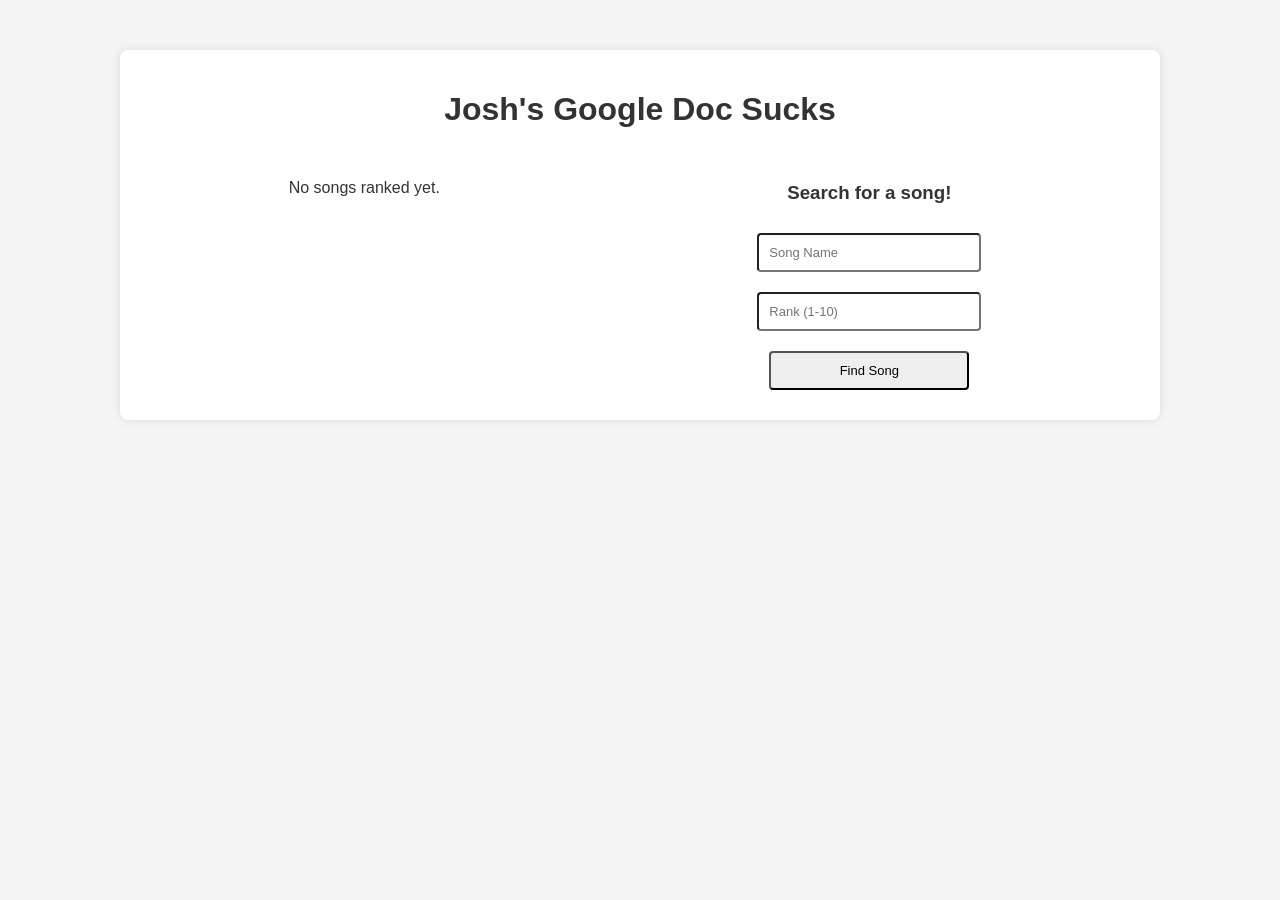
==== static/index.html @ 713e8579 "init commit" ====
<!DOCTYPE html>
<html lang="en">
<head>
    <meta charset="UTF-8">
    <meta name="viewport" content="width=device-width, initial-scale=1.0">
    <title>Beefarm's Hottest 100</title>
    <link rel="stylesheet" href="style.css">
</head>
<body>
<div class="container">
    <h1>Josh's Google Doc Sucks</h1>
    <div id="content">
        <!-- The content will change based on the route -->
        <div id="left">

        </div>
        <div id="right">

        </div>
    </div>
</div>

<script src="script.js"></script>
</body>
</html>
---- static/style.css ----
/* Basic styles for the leaderboard page */
body {
    font-family: Arial, sans-serif;
    background-color: #f4f4f4;
    color: #333;
    margin: 0;
    padding: 0;
}

.container {
    max-width: 1000px;
    margin: 50px auto;
    padding: 20px;
    background-color: #fff;
    border-radius: 8px;
    box-shadow: 0 0 10px rgba(0, 0, 0, 0.1);
    text-align: center;
}

h1 {
    color: #333;
}

#navigation {
    margin-bottom: 30px;
}

#navigation button {
    margin: 0 10px;
    padding: 10px 20px;
    cursor: pointer;
    background-color: #4CAF50;
    color: white;
    border: none;
    border-radius: 4px;
}

#navigation button:hover {
    background-color: #45a049;
}

#content {
    margin-top: 30px;
    display: grid; /* Enables grid layout */
    grid-auto-flow: column; /* Places items in a single row */
    gap: 10px; /* Spacing between items */
}

#left {
    margin-top: 5px;
}

#right {
    margin-top: 5px;
}

.song {
    display: flex;
    flex-direction: column;
    align-items: center;
}

.song-item {
    padding: 10px;
    border-bottom: 1px solid #ddd;
    display: flex;
    justify-content: space-between;
}

.song-item:last-child {
    border-bottom: none;
}

.song-name {
    font-weight: bold;
}

.song-artist {
    color: #555;
}

.song-album {
    margin: 5px;
    padding: 5px;
}

.song-rank {
    background-color: #4CAF50;
    color: white;
    padding: 5px 10px;
    margin: 0 0 20px;
    border-radius: 4px;
}

.song-rank.low {
    background-color: #f44336;
}

.save-button button {
    margin: 0 10px 20px;
    padding: 10px 20px;
    cursor: pointer;
    background-color: #4CAF50;
    color: white;
    border: none;
    border-radius: 4px;
}

.save-button button:hover {
    background-color: #45a049;
}

form {
    display: flex;
    flex-direction: column;
    align-items: center;
}

input, button {
    margin: 10px;
    padding: 10px;
    width: 200px;
    font-size: 13px;
    border-radius: 4px;
}
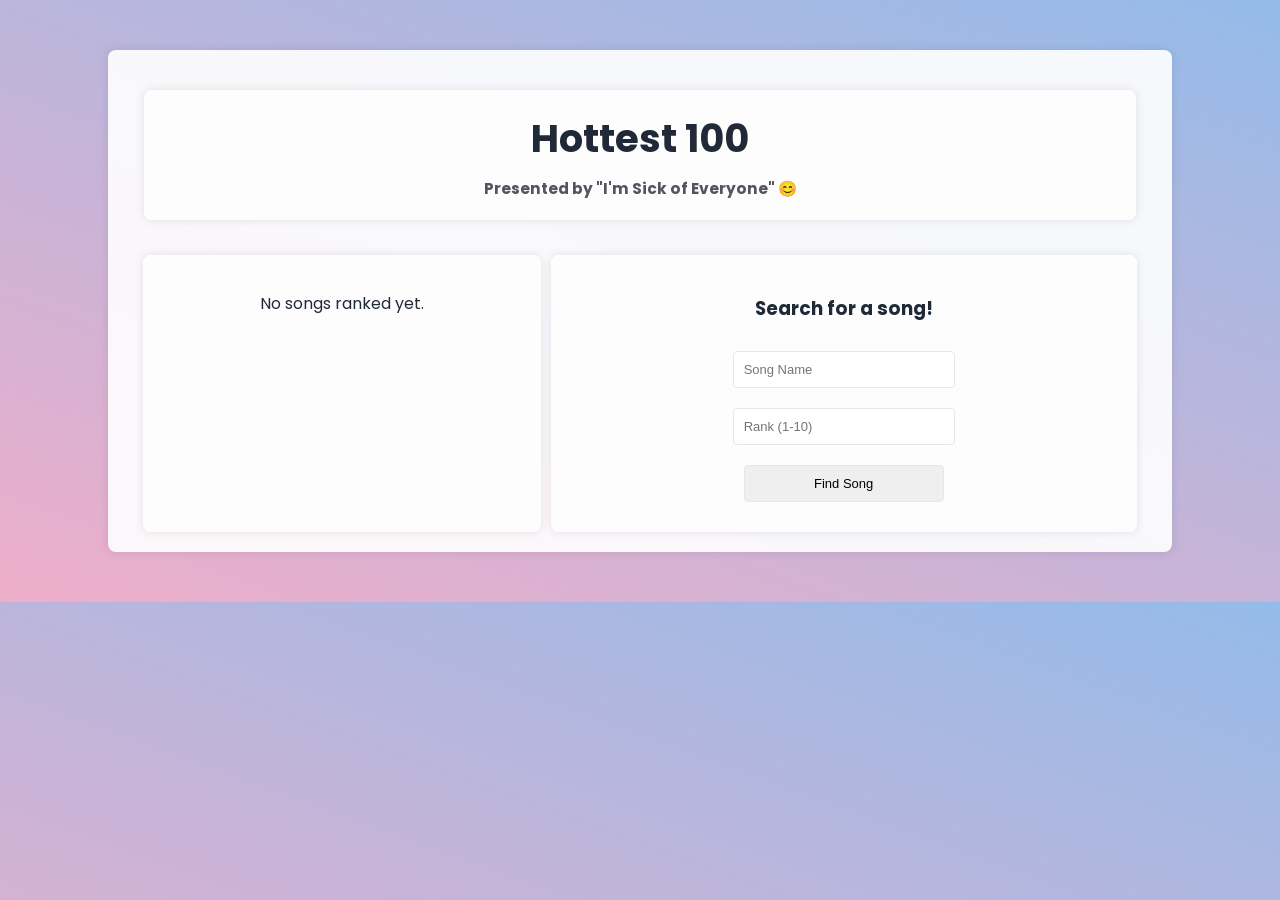
==== commit 004cf2fe: "refactored into better files, bug fixes and small improvements" ====
--- a/static/index.html
+++ b/static/index.html
@@ -5,10 +5,14 @@
     <meta name="viewport" content="width=device-width, initial-scale=1.0">
     <title>Beefarm's Hottest 100</title>
     <link rel="stylesheet" href="style.css">
+    <link href="https://fonts.googleapis.com/css2?family=Poppins:wght@300;400;600&display=swap" rel="stylesheet">
 </head>
 <body>
 <div class="container">
-    <h1>Josh's Google Doc Sucks</h1>
+    <div class="header-div">
+        <h1>Hottest 100</h1>
+        <h2>Presented by "I'm Sick of Everyone" &#128522;</h2>
+    </div>
     <div id="content">
         <!-- The content will change based on the route -->
         <div id="left">
@@ -22,4 +26,4 @@
 
 <script src="script.js"></script>
 </body>
-</html>
+</html>
--- a/static/style.css
+++ b/static/style.css
@@ -1,24 +1,48 @@
-/* Basic styles for the leaderboard page */
 body {
-    font-family: Arial, sans-serif;
-    background-color: #f4f4f4;
-    color: #333;
+    font-family: 'Poppins', sans-serif;
+    background: rgb(238,174,202);
+    background: linear-gradient(20deg, rgba(238,174,202,1) 0%, rgba(148,187,233,1) 100%);
+    color: #1f2937;
     margin: 0;
     padding: 0;
 }
 
 .container {
-    max-width: 1000px;
+    max-width: 80%;
     margin: 50px auto;
     padding: 20px;
-    background-color: #fff;
+    background-color: rgba(255, 255, 255, 0.9);
     border-radius: 8px;
-    box-shadow: 0 0 10px rgba(0, 0, 0, 0.1);
+    box-shadow: 0 0 10px rgba(15, 23, 42, 0.1);
+    text-align: left;
+}
+
+.header-div {
     text-align: center;
+    background-color: rgba(255, 255, 255, 0.8);
+    padding: 20px;
+    border-radius: 8px;
+    box-shadow: 0 0 10px rgba(15, 23, 42, 0.1);
+    margin-top: 20px;
+    display: grid;
+    gap: 10px;
+    max-width: 93%;
+    margin-left: auto;
+    margin-right: auto;
 }
 
 h1 {
-    color: #333;
+    font-family: 'Poppins', sans-serif;
+    font-size: 3vw;
+    color: #1f2937;
+    margin: 0;
+}
+
+h2 {
+    font-family: 'Poppins', sans-serif;
+    font-size: 1.2vw;
+    color: #53545e;
+    margin: 0;
 }
 
 #navigation {
@@ -29,40 +53,74 @@
     margin: 0 10px;
     padding: 10px 20px;
     cursor: pointer;
-    background-color: #4CAF50;
-    color: white;
-    border: none;
-    border-radius: 4px;
+    background: rgb(238,174,202);
+    background: linear-gradient(157deg, rgba(238,174,202,1) 0%, rgba(194,180,217,1) 79%, rgba(148,187,233,1) 100%);
+    color: dimgrey;
+    border: none;
+    border-radius: 4px;
+    transition: background-color 0.3s;
 }
 
 #navigation button:hover {
-    background-color: #45a049;
+    background-color: #2563eb;
 }
 
 #content {
     margin-top: 30px;
-    display: grid; /* Enables grid layout */
-    grid-auto-flow: column; /* Places items in a single row */
-    gap: 10px; /* Spacing between items */
-}
-
-#left {
+    display: grid;
+    grid-template-columns: 40% 1fr;
+    gap: 10px;
+    max-width: 97%;
+    margin-left: auto;
+    margin-right: auto;
+}
+
+@media (max-width: 1000px) {
+    #content {
+        grid-template-columns: 1fr;
+    }
+
+    #left {
+        order: 2;
+    }
+
+    #right {
+        order: 1;
+    }
+}
+
+#left, #right {
     margin-top: 5px;
-}
-
-#right {
-    margin-top: 5px;
+    display: flex;
+    flex-direction: column;
+    align-items: center;
+    background-color: rgba(255, 255, 255, 0.8);
+    padding: 20px;
+    border-radius: 8px;
+    box-shadow: 0 0 10px rgba(15, 23, 42, 0.1);
+}
+
+.ranked-songs-wrapper {
+    display: flex;
+    flex-wrap: wrap;
+    align-items: center;
 }
 
 .song {
     display: flex;
     flex-direction: column;
     align-items: center;
+}
+
+.ranked-song {
+    display: flex;
+    flex-direction: column;
+    align-items: flex-start;
 }
 
 .song-item {
     padding: 10px;
-    border-bottom: 1px solid #ddd;
+    border-bottom: 1px solid #e5e7eb;
     display: flex;
     justify-content: space-between;
 }
@@ -76,7 +134,7 @@
 }
 
 .song-artist {
-    color: #555;
+    color: #6b7280;
 }
 
 .song-album {
@@ -85,35 +143,64 @@
 }
 
 .song-rank {
-    background-color: #4CAF50;
-    color: white;
+    background: #7174b5;
+    color: whitesmoke;
     padding: 5px 10px;
     margin: 0 0 20px;
     border-radius: 4px;
 }
 
 .song-rank.low {
-    background-color: #f44336;
+    background-color: #ef4444;
 }
 
 .save-button button {
     margin: 0 10px 20px;
     padding: 10px 20px;
     cursor: pointer;
-    background-color: #4CAF50;
-    color: white;
-    border: none;
-    border-radius: 4px;
+    border: none;
+    border-radius: 4px;
+    transition: background-color 0.3s;
 }
 
 .save-button button:hover {
-    background-color: #45a049;
+    background-color: #7174b5;
+    color: whitesmoke;
+}
+
+.go-back-button button {
+    margin: 0 10px 20px;
+    padding: 10px 20px;
+    cursor: pointer;
+    border: none;
+    border-radius: 4px;
+    transition: background-color 0.3s;
+    background-color: #ef4444;
+}
+
+.go-back-button button:hover {
+    background-color: #aa4444;
+    color: whitesmoke;
 }
 
 form {
     display: flex;
     flex-direction: column;
     align-items: center;
+}
+
+button {
+    margin: 0 10px 20px;
+    padding: 10px 20px;
+    cursor: pointer;
+    border: none;
+    border-radius: 4px;
+    transition: background-color 0.3s;
+}
+
+button:hover {
+    background-color: #7174b5;
+    color: whitesmoke;
 }
 
 input, button {
@@ -122,6 +209,5 @@
     width: 200px;
     font-size: 13px;
     border-radius: 4px;
-}
-
-
+    border: 1px solid #e5e7eb;
+}
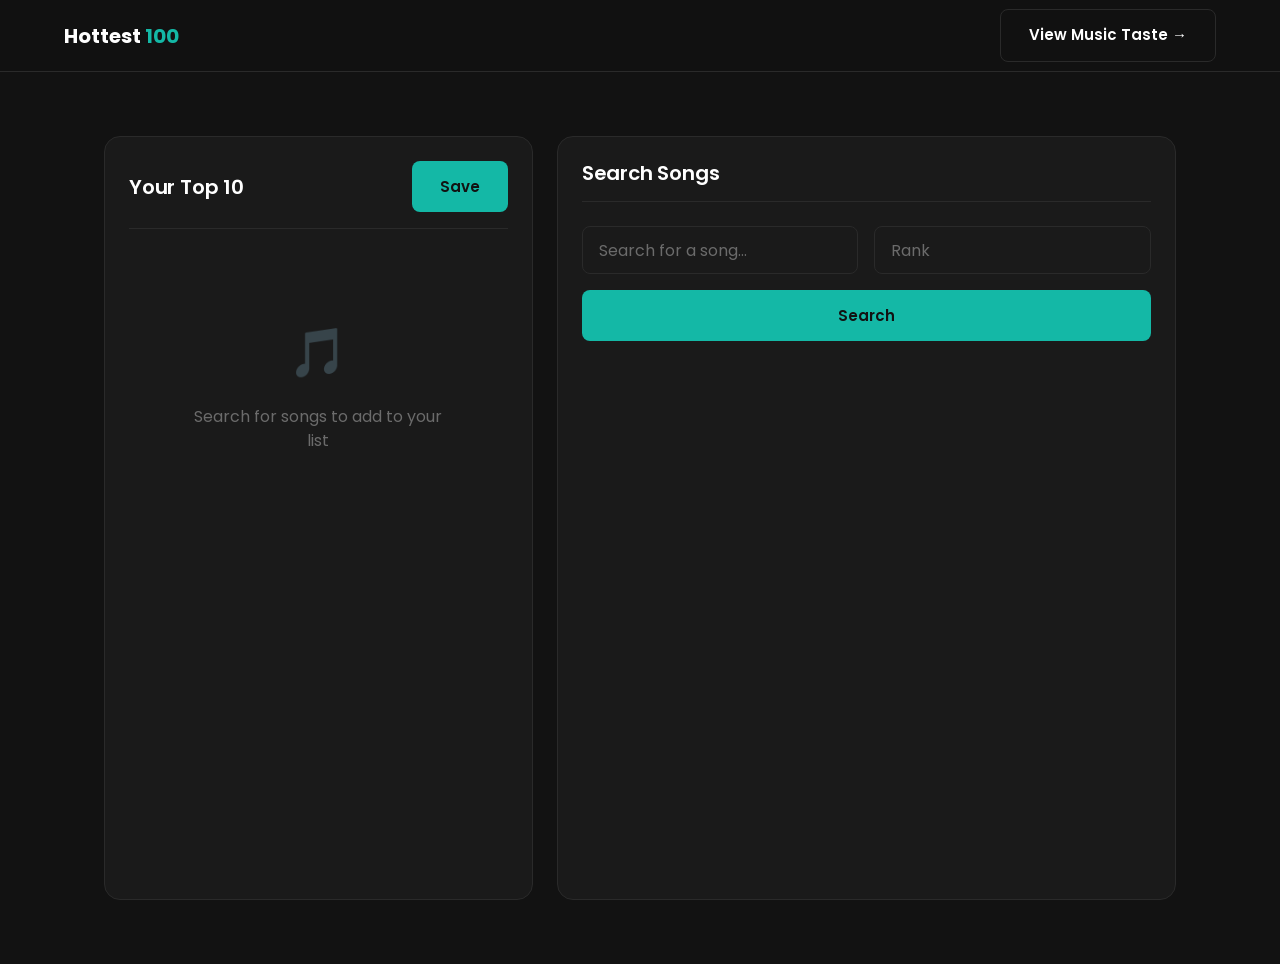
==== commit 4d41b51b: "changes for 2026" ====
--- a/static/index.html
+++ b/static/index.html
@@ -1,29 +1,71 @@
 <!DOCTYPE html>
 <html lang="en">
 <head>
-    <meta charset="UTF-8">
-    <meta name="viewport" content="width=device-width, initial-scale=1.0">
-    <title>Beefarm's Hottest 100</title>
-    <link rel="stylesheet" href="style.css">
-    <link href="https://fonts.googleapis.com/css2?family=Poppins:wght@300;400;600&display=swap" rel="stylesheet">
+  <meta charset="UTF-8">
+  <meta name="viewport" content="width=device-width, initial-scale=1.0">
+  <title>Hottest 100</title>
+  <link rel="stylesheet" href="design-system.css">
+  <link href="https://fonts.googleapis.com/css2?family=Poppins:wght@400;600;700&display=swap" rel="stylesheet">
 </head>
 <body>
-<div class="container">
-    <div class="header-div">
-        <h1>Hottest 100</h1>
-        <h2>Presented by "I'm Sick of Everyone" &#128522;</h2>
+  <!-- Header -->
+  <header class="header">
+    <a href="/" class="header-logo">Hottest <span>100</span></a>
+    <a href="music_taste.html" class="btn btn-secondary">View Music Taste →</a>
+  </header>
+
+  <!-- Main Content -->
+  <main class="main">
+    <div class="layout-split">
+      <!-- Left Panel: Your Rankings -->
+      <section class="panel" id="rankings-panel">
+        <div class="panel-header">
+          <h2 class="panel-title">Your Top 10</h2>
+          <button class="btn btn-primary" id="save-btn">Save</button>
+        </div>
+        <div id="rankings-list" class="song-list">
+          <div class="empty-state">
+            <div class="empty-state-icon">🎵</div>
+            <p class="empty-state-text">Search for songs to add to your list</p>
+          </div>
+        </div>
+      </section>
+
+      <!-- Right Panel: Search -->
+      <section class="panel" id="search-panel">
+        <div class="panel-header">
+          <h2 class="panel-title">Search Songs</h2>
+        </div>
+
+        <!-- Search Form -->
+        <form id="search-form" class="search-form">
+          <div class="search-row">
+            <input
+              type="text"
+              id="search-input"
+              class="input"
+              placeholder="Search for a song..."
+              required
+            >
+            <input
+              type="number"
+              id="rank-input"
+              class="input input-rank"
+              placeholder="Rank"
+              min="1"
+              max="10"
+              required
+            >
+          </div>
+          <button type="submit" class="btn btn-primary">Search</button>
+        </form>
+
+        <!-- Search Results -->
+        <div id="search-results" class="song-list"></div>
+      </section>
     </div>
-    <div id="content">
-        <!-- The content will change based on the route -->
-        <div id="left">
+  </main>
 
-        </div>
-        <div id="right">
-
-        </div>
-    </div>
-</div>
-
-<script src="script.js"></script>
+  <script src="script.js"></script>
 </body>
-</html>+</html>
--- a/static/design-system.css
+++ b/static/design-system.css
@@ -0,0 +1,1102 @@
+/* ==========================================================================
+   Hottest 100 Design System
+   A bold, modern dark theme with teal accents and purple tertiary
+   ========================================================================== */
+
+/* ==========================================================================
+   1. CSS Custom Properties
+   ========================================================================== */
+
+:root {
+  /* Colors */
+  --color-bg-primary: #121212;
+  --color-bg-elevated: #1a1a1a;
+  --color-bg-hover: #252525;
+  --color-accent: #14B8A6;
+  --color-accent-hover: #2DD4BF;
+  --color-tertiary: #820081;
+  --color-tertiary-hover: #a300a2;
+  --color-text-primary: #FFFFFF;
+  --color-text-secondary: #B3B3B3;
+  --color-text-muted: #6B6B6B;
+  --color-success: #1DB954;
+  --color-border: #2a2a2a;
+
+  /* Typography */
+  --font-family: 'Poppins', sans-serif;
+  --font-size-xs: 12px;
+  --font-size-sm: 14px;
+  --font-size-base: 16px;
+  --font-size-lg: 20px;
+  --font-size-xl: 32px;
+  --font-size-2xl: 48px;
+
+  /* Spacing */
+  --space-1: 8px;
+  --space-2: 16px;
+  --space-3: 24px;
+  --space-4: 32px;
+  --space-5: 48px;
+  --space-6: 64px;
+
+  /* Border Radius */
+  --radius-sm: 8px;
+  --radius-md: 12px;
+  --radius-lg: 16px;
+  --radius-full: 9999px;
+
+  /* Transitions */
+  --transition-fast: 0.15s ease;
+  --transition-normal: 0.2s ease;
+  --transition-slow: 0.3s ease;
+
+  /* Shadows */
+  --shadow-sm: 0 2px 4px rgba(0, 0, 0, 0.3);
+  --shadow-md: 0 4px 12px rgba(0, 0, 0, 0.4);
+  --shadow-accent: 0 4px 20px rgba(20, 184, 166, 0.3);
+
+  /* Layout */
+  --max-width: 1200px;
+  --header-height: 72px;
+}
+
+/* ==========================================================================
+   2. CSS Reset
+   ========================================================================== */
+
+*,
+*::before,
+*::after {
+  box-sizing: border-box;
+  margin: 0;
+  padding: 0;
+}
+
+body {
+  font-family: var(--font-family);
+  font-size: var(--font-size-base);
+  background-color: var(--color-bg-primary);
+  color: var(--color-text-primary);
+  line-height: 1.5;
+  min-height: 100vh;
+  -webkit-font-smoothing: antialiased;
+  -moz-osx-font-smoothing: grayscale;
+}
+
+img {
+  max-width: 100%;
+  display: block;
+}
+
+button,
+input,
+select,
+textarea {
+  font-family: inherit;
+  font-size: inherit;
+}
+
+a {
+  color: inherit;
+  text-decoration: none;
+}
+
+ul,
+ol {
+  list-style: none;
+}
+
+/* ==========================================================================
+   3. Typography Utilities
+   ========================================================================== */
+
+/* Font Sizes */
+.text-xs {
+  font-size: var(--font-size-xs);
+}
+
+.text-sm {
+  font-size: var(--font-size-sm);
+}
+
+.text-base {
+  font-size: var(--font-size-base);
+}
+
+.text-lg {
+  font-size: var(--font-size-lg);
+}
+
+.text-xl {
+  font-size: var(--font-size-xl);
+}
+
+.text-2xl {
+  font-size: var(--font-size-2xl);
+}
+
+/* Text Colors */
+.text-primary {
+  color: var(--color-text-primary);
+}
+
+.text-secondary {
+  color: var(--color-text-secondary);
+}
+
+.text-muted {
+  color: var(--color-text-muted);
+}
+
+.text-accent {
+  color: var(--color-accent);
+}
+
+/* Font Weights */
+.font-normal {
+  font-weight: 400;
+}
+
+.font-semibold {
+  font-weight: 600;
+}
+
+.font-bold {
+  font-weight: 700;
+}
+
+/* Heading Base Styles */
+h1, h2, h3 {
+  font-weight: 700;
+  line-height: 1.2;
+  color: var(--color-text-primary);
+}
+
+h1 {
+  font-size: var(--font-size-2xl);
+  letter-spacing: -0.02em;
+}
+
+h2 {
+  font-size: var(--font-size-xl);
+  letter-spacing: -0.01em;
+}
+
+h3 {
+  font-size: var(--font-size-lg);
+}
+
+/* ==========================================================================
+   4. Focus States
+   ========================================================================== */
+
+:focus {
+  outline: none;
+}
+
+:focus-visible {
+  outline: 2px solid var(--color-accent);
+  outline-offset: 2px;
+}
+
+
+/* ==========================================================================
+   5. Scrollbar Styling
+   ========================================================================== */
+
+/* Webkit Scrollbar */
+::-webkit-scrollbar {
+  width: 8px;
+  height: 8px;
+}
+
+::-webkit-scrollbar-track {
+  background: var(--color-bg-primary);
+}
+
+::-webkit-scrollbar-thumb {
+  background: var(--color-bg-hover);
+  border-radius: var(--radius-full);
+}
+
+::-webkit-scrollbar-thumb:hover {
+  background: var(--color-text-muted);
+}
+
+/* Firefox Scrollbar */
+html {
+  scrollbar-width: thin;
+  scrollbar-color: var(--color-bg-hover) var(--color-bg-primary);
+}
+
+/* ==========================================================================
+   6. Components
+   ========================================================================== */
+
+/* --------------------------------------------------------------------------
+   Buttons
+   -------------------------------------------------------------------------- */
+
+.btn {
+  display: inline-flex;
+  align-items: center;
+  justify-content: center;
+  gap: var(--space-1);
+  min-height: 48px;
+  padding: 14px 28px;
+  font-size: 15px;
+  font-weight: 600;
+  border: none;
+  border-radius: var(--radius-sm);
+  cursor: pointer;
+  transition: all var(--transition-fast);
+}
+
+.btn-primary {
+  background-color: var(--color-accent);
+  color: var(--color-bg-primary);
+}
+
+.btn-primary:hover {
+  background-color: var(--color-accent-hover);
+  transform: translateY(-2px);
+  box-shadow: var(--shadow-accent);
+}
+
+.btn-primary:active {
+  transform: scale(0.98);
+}
+
+.btn-secondary {
+  background-color: transparent;
+  color: var(--color-text-primary);
+  border: 1px solid var(--color-border);
+}
+
+.btn-secondary:hover {
+  background-color: var(--color-bg-hover);
+  border-color: var(--color-tertiary);
+}
+
+.btn-icon {
+  min-height: 44px;
+  min-width: 44px;
+  padding: var(--space-1);
+}
+
+.btn:disabled {
+  opacity: 0.4;
+  cursor: not-allowed;
+  transform: none;
+}
+
+.btn:disabled:hover {
+  transform: none;
+  box-shadow: none;
+}
+
+/* --------------------------------------------------------------------------
+   Cards
+   -------------------------------------------------------------------------- */
+
+.card {
+  background-color: var(--color-bg-elevated);
+  border: 1px solid var(--color-border);
+  border-radius: var(--radius-md);
+  padding: var(--space-3);
+  transition: all var(--transition-normal);
+}
+
+.card:hover {
+  border-color: var(--color-accent);
+  transform: translateY(-2px);
+}
+
+.card-selected {
+  border-left: 4px solid var(--color-accent);
+}
+
+/* --------------------------------------------------------------------------
+   Inputs
+   -------------------------------------------------------------------------- */
+
+.input {
+  width: 100%;
+  height: 48px;
+  padding: 0 var(--space-2);
+  background-color: var(--color-bg-elevated);
+  border: 1px solid var(--color-border);
+  border-radius: var(--radius-sm);
+  color: var(--color-text-primary);
+  font-size: var(--font-size-base);
+  transition: all var(--transition-fast);
+}
+
+.input::placeholder {
+  color: var(--color-text-muted);
+}
+
+.input:focus {
+  outline: none;
+  border-color: var(--color-accent);
+  box-shadow: 0 0 0 3px rgba(20, 184, 166, 0.2);
+}
+
+/* --------------------------------------------------------------------------
+   Rank Badge
+   -------------------------------------------------------------------------- */
+
+.rank-badge {
+  display: flex;
+  align-items: center;
+  justify-content: center;
+  width: 32px;
+  height: 32px;
+  background-color: var(--color-tertiary);
+  color: var(--color-text-primary);
+  font-size: var(--font-size-sm);
+  font-weight: 700;
+  border-radius: var(--radius-full);
+}
+
+.rank-badge-lg {
+  width: 48px;
+  height: 48px;
+  font-size: var(--font-size-lg);
+}
+
+/* ==========================================================================
+   7. Layout
+   ========================================================================== */
+
+/* --------------------------------------------------------------------------
+   Header
+   -------------------------------------------------------------------------- */
+
+.header {
+  position: sticky;
+  top: 0;
+  z-index: 1000;
+  display: flex;
+  justify-content: space-between;
+  align-items: center;
+  height: var(--header-height);
+  padding: 0 var(--space-6);
+  background-color: rgba(18, 18, 18, 0.9);
+  backdrop-filter: blur(10px);
+  border-bottom: 1px solid var(--color-border);
+}
+
+.header-logo {
+  font-size: var(--font-size-lg);
+  font-weight: 700;
+  color: var(--color-text-primary);
+}
+
+.header-logo span {
+  color: var(--color-accent);
+}
+
+/* --------------------------------------------------------------------------
+   Main Content
+   -------------------------------------------------------------------------- */
+
+.main {
+  max-width: var(--max-width);
+  margin: 0 auto;
+  padding: var(--space-6);
+}
+
+/* --------------------------------------------------------------------------
+   Layout Split
+   -------------------------------------------------------------------------- */
+
+.layout-split {
+  display: grid;
+  grid-template-columns: 40% 1fr;
+  gap: var(--space-3);
+  min-height: calc(100vh - var(--header-height) - var(--space-8, 64px));
+}
+
+/* --------------------------------------------------------------------------
+   Panels
+   -------------------------------------------------------------------------- */
+
+.panel {
+  background-color: var(--color-bg-elevated);
+  border: 1px solid var(--color-border);
+  border-radius: var(--radius-lg);
+  padding: var(--space-3);
+}
+
+.panel-header {
+  display: flex;
+  justify-content: space-between;
+  align-items: center;
+  margin-bottom: var(--space-3);
+  padding-bottom: var(--space-2);
+  border-bottom: 1px solid var(--color-border);
+}
+
+.panel-title {
+  font-size: var(--font-size-lg);
+  font-weight: 600;
+}
+
+/* --------------------------------------------------------------------------
+   Container
+   -------------------------------------------------------------------------- */
+
+.container {
+  max-width: var(--max-width);
+  margin: 0 auto;
+  padding: var(--space-3) var(--space-6);
+}
+
+/* ==========================================================================
+   8. Responsive
+   ========================================================================== */
+
+@media (max-width: 768px) {
+  .header {
+    padding: 0 var(--space-3);
+  }
+
+  .main {
+    padding: var(--space-3);
+  }
+
+  .layout-split {
+    grid-template-columns: 1fr;
+  }
+
+  .layout-split > *:first-child {
+    order: 2;
+  }
+
+  .layout-split > *:last-child {
+    order: 1;
+  }
+
+  .container {
+    padding: var(--space-2) var(--space-3);
+  }
+
+  h1 {
+    font-size: var(--font-size-xl);
+  }
+
+  h2 {
+    font-size: var(--font-size-lg);
+  }
+}
+
+/* ==========================================================================
+   9. Song Components
+   ========================================================================== */
+
+/* --------------------------------------------------------------------------
+   Song Card - for search results
+   -------------------------------------------------------------------------- */
+
+.song-card {
+  display: flex;
+  align-items: center;
+  gap: var(--space-2);
+  padding: var(--space-2);
+  background-color: var(--color-bg-elevated);
+  border: 1px solid var(--color-border);
+  border-radius: var(--radius-md);
+  transition: all var(--transition-normal);
+  cursor: pointer;
+}
+
+.song-card:hover {
+  background-color: var(--color-bg-hover);
+  border-color: var(--color-accent);
+}
+
+.song-card-artwork {
+  width: 64px;
+  height: 64px;
+  border-radius: var(--radius-sm);
+  object-fit: cover;
+  flex-shrink: 0;
+}
+
+.song-card-info {
+  flex: 1;
+  min-width: 0;
+}
+
+.song-card-title {
+  font-size: var(--font-size-base);
+  font-weight: 600;
+  color: var(--color-text-primary);
+  white-space: nowrap;
+  overflow: hidden;
+  text-overflow: ellipsis;
+}
+
+.song-card-artist {
+  font-size: var(--font-size-sm);
+  color: var(--color-text-secondary);
+  white-space: nowrap;
+  overflow: hidden;
+  text-overflow: ellipsis;
+}
+
+.song-card-action {
+  flex-shrink: 0;
+}
+
+/* --------------------------------------------------------------------------
+   Ranked Item - for user's ranked songs
+   -------------------------------------------------------------------------- */
+
+.ranked-item {
+  display: flex;
+  align-items: center;
+  gap: var(--space-2);
+  padding: var(--space-2);
+  background-color: var(--color-bg-primary);
+  border: 1px solid var(--color-border);
+  border-radius: var(--radius-md);
+  transition: all var(--transition-normal);
+  cursor: grab;
+}
+
+.ranked-item:active {
+  cursor: grabbing;
+}
+
+.ranked-item.dragging {
+  opacity: 0.4;
+}
+
+.ranked-item.drag-over-top {
+  border-top: 2px solid var(--color-accent);
+  margin-top: -2px;
+}
+
+.ranked-item.drag-over-bottom {
+  border-bottom: 2px solid var(--color-accent);
+  margin-bottom: -2px;
+}
+
+.ranked-item:hover {
+  background-color: var(--color-bg-hover);
+  border-color: var(--color-accent);
+}
+
+.ranked-item-artwork {
+  width: 48px;
+  height: 48px;
+  border-radius: var(--radius-sm);
+  object-fit: cover;
+  flex-shrink: 0;
+}
+
+.ranked-item-info {
+  flex: 1;
+  min-width: 0;
+}
+
+.ranked-item-title {
+  font-size: var(--font-size-sm);
+  font-weight: 600;
+  color: var(--color-text-primary);
+  white-space: nowrap;
+  overflow: hidden;
+  text-overflow: ellipsis;
+}
+
+.ranked-item-artist {
+  font-size: var(--font-size-xs);
+  color: var(--color-text-secondary);
+  white-space: nowrap;
+  overflow: hidden;
+  text-overflow: ellipsis;
+}
+
+.ranked-item-remove {
+  opacity: 0;
+  transition: opacity var(--transition-fast);
+  flex-shrink: 0;
+}
+
+.ranked-item:hover .ranked-item-remove {
+  opacity: 1;
+}
+
+/* --------------------------------------------------------------------------
+   Song List
+   -------------------------------------------------------------------------- */
+
+.song-list {
+  display: flex;
+  flex-direction: column;
+  gap: var(--space-2);
+}
+
+/* --------------------------------------------------------------------------
+   Empty State
+   -------------------------------------------------------------------------- */
+
+.empty-state {
+  display: flex;
+  flex-direction: column;
+  align-items: center;
+  justify-content: center;
+  padding: var(--space-6);
+  text-align: center;
+  color: var(--color-text-muted);
+}
+
+.empty-state-icon {
+  font-size: 48px;
+  margin-bottom: var(--space-2);
+  opacity: 0.5;
+}
+
+.empty-state-text {
+  font-size: var(--font-size-base);
+}
+
+/* --------------------------------------------------------------------------
+   Search Form
+   -------------------------------------------------------------------------- */
+
+.search-form {
+  display: flex;
+  flex-direction: column;
+  gap: var(--space-2);
+  margin-bottom: var(--space-3);
+}
+
+.search-row {
+  display: flex;
+  gap: var(--space-2);
+}
+
+.search-row .input {
+  flex: 1;
+}
+
+.search-row .input-rank {
+  width: 100px;
+}
+
+/* --------------------------------------------------------------------------
+   Loading State
+   -------------------------------------------------------------------------- */
+
+.loading {
+  display: flex;
+  align-items: center;
+  justify-content: center;
+  padding: var(--space-6);
+}
+
+.spinner {
+  width: 32px;
+  height: 32px;
+  border: 3px solid var(--color-border);
+  border-top-color: var(--color-accent);
+  border-radius: var(--radius-full);
+  animation: spin 0.6s linear infinite;
+}
+
+@keyframes spin {
+  to {
+    transform: rotate(360deg);
+  }
+}
+
+/* --------------------------------------------------------------------------
+   Animations
+   -------------------------------------------------------------------------- */
+
+@keyframes fadeIn {
+  from {
+    opacity: 0;
+    transform: translateY(10px);
+  }
+  to {
+    opacity: 1;
+    transform: translateY(0);
+  }
+}
+
+@keyframes pulse {
+  0%, 100% {
+    box-shadow: 0 0 0 0 rgba(20, 184, 166, 0.4);
+  }
+  50% {
+    box-shadow: 0 0 0 8px rgba(20, 184, 166, 0);
+  }
+}
+
+.animate-fade-in {
+  animation: fadeIn var(--transition-slow) ease-out;
+}
+
+.animate-pulse {
+  animation: pulse 0.5s ease-out;
+}
+
+/* ==========================================================================
+   10. Music Taste Page Components
+   ========================================================================== */
+
+/* --------------------------------------------------------------------------
+   Slide Navigation
+   -------------------------------------------------------------------------- */
+
+.slide-nav {
+  display: flex;
+  align-items: center;
+  gap: var(--space-2);
+}
+
+.slide-progress {
+  display: flex;
+  align-items: center;
+  gap: var(--space-1);
+  padding: var(--space-1) var(--space-2);
+  background-color: var(--color-bg-hover);
+  border-radius: var(--radius-full);
+  font-size: var(--font-size-sm);
+  color: var(--color-text-secondary);
+}
+
+.slide-progress-current {
+  color: var(--color-accent);
+  font-weight: 700;
+}
+
+/* --------------------------------------------------------------------------
+   Slides
+   -------------------------------------------------------------------------- */
+
+.slide {
+  display: none;
+}
+
+.slide.active {
+  display: block;
+  animation: fadeIn var(--transition-slow) ease-out;
+}
+
+.slide-title {
+  text-align: center;
+  margin-bottom: var(--space-4);
+  padding-bottom: var(--space-3);
+  border-bottom: 1px solid var(--color-border);
+}
+
+.slide-title h2 {
+  display: inline-flex;
+  align-items: center;
+  gap: var(--space-2);
+}
+
+/* --------------------------------------------------------------------------
+   Stats Grid
+   -------------------------------------------------------------------------- */
+
+.stats-grid {
+  display: grid;
+  grid-template-columns: repeat(auto-fit, minmax(140px, 1fr));
+  gap: var(--space-2);
+}
+
+.stat-card {
+  background-color: var(--color-bg-elevated);
+  border: 1px solid var(--color-border);
+  border-radius: var(--radius-md);
+  padding: var(--space-3);
+  text-align: center;
+  transition: transform var(--transition-fast);
+}
+
+.stat-card:hover {
+  transform: scale(1.02);
+}
+
+.stat-card-primary {
+  background: linear-gradient(135deg, var(--color-accent), var(--color-tertiary));
+  border-color: var(--color-accent);
+}
+
+.stat-label {
+  font-size: var(--font-size-xs);
+  font-weight: 600;
+  color: var(--color-text-muted);
+  text-transform: uppercase;
+  letter-spacing: 0.5px;
+  margin-bottom: var(--space-1);
+}
+
+.stat-value {
+  font-size: var(--font-size-xl);
+  font-weight: 700;
+  color: var(--color-accent);
+}
+
+.stat-card-primary .stat-label {
+  color: rgba(18, 18, 18, 0.7);
+}
+
+.stat-card-primary .stat-value {
+  color: var(--color-bg-primary);
+}
+
+/* --------------------------------------------------------------------------
+   Match Badge
+   -------------------------------------------------------------------------- */
+
+.match-badge {
+  display: inline-flex;
+  padding: var(--space-1) var(--space-2);
+  background-color: var(--color-tertiary);
+  color: var(--color-text-primary);
+  font-size: var(--font-size-sm);
+  font-weight: 700;
+  border-radius: var(--radius-full);
+}
+
+/* --------------------------------------------------------------------------
+   Content Grid
+   -------------------------------------------------------------------------- */
+
+.content-grid {
+  display: grid;
+  grid-template-columns: repeat(auto-fit, minmax(280px, 1fr));
+  gap: var(--space-3);
+}
+
+/* --------------------------------------------------------------------------
+   Detail Layout
+   -------------------------------------------------------------------------- */
+
+.detail-layout {
+  display: grid;
+  grid-template-columns: 280px 1fr;
+  gap: var(--space-4);
+}
+
+@media (max-width: 768px) {
+  .detail-layout {
+    grid-template-columns: 1fr;
+  }
+}
+
+/* --------------------------------------------------------------------------
+   Bar Chart
+   -------------------------------------------------------------------------- */
+
+.bar-chart {
+  display: flex;
+  flex-direction: column;
+  gap: var(--space-3);
+}
+
+.bar-item {
+  display: flex;
+  align-items: center;
+  gap: var(--space-2);
+}
+
+.bar-label {
+  min-width: 140px;
+  font-size: var(--font-size-sm);
+  font-weight: 600;
+  text-align: right;
+}
+
+.bar-track {
+  flex: 1;
+  height: 40px;
+  background-color: var(--color-bg-primary);
+  border: 1px solid var(--color-border);
+  border-radius: var(--radius-sm);
+  overflow: hidden;
+}
+
+.bar-fill {
+  height: 100%;
+  background: linear-gradient(90deg, var(--color-accent), var(--color-tertiary));
+  border-radius: var(--radius-sm);
+  display: flex;
+  align-items: center;
+  justify-content: flex-end;
+  padding-right: var(--space-2);
+  color: var(--color-bg-primary);
+  font-size: var(--font-size-sm);
+  font-weight: 700;
+  transition: width 1s cubic-bezier(0.4, 0, 0.2, 1);
+}
+
+/* --------------------------------------------------------------------------
+   Match Card
+   -------------------------------------------------------------------------- */
+
+.match-card {
+  background-color: var(--color-bg-elevated);
+  border: 1px solid var(--color-border);
+  border-radius: var(--radius-md);
+  padding: var(--space-2);
+  display: flex;
+  justify-content: space-between;
+  align-items: center;
+  transition: transform var(--transition-fast);
+}
+
+.match-card:hover {
+  transform: translateX(4px);
+}
+
+.match-card-perfect {
+  border-left: 4px solid var(--color-success);
+}
+
+.match-card-close {
+  border-left: 4px solid var(--color-accent);
+}
+
+.match-card-moderate {
+  border-left: 4px solid #F59E0B;
+}
+
+.match-card-different {
+  border-left: 4px solid #EF4444;
+}
+
+.match-info h4 {
+  font-size: var(--font-size-base);
+  font-weight: 600;
+  color: var(--color-text-primary);
+}
+
+.match-info .artist {
+  font-size: var(--font-size-sm);
+  color: var(--color-text-secondary);
+}
+
+.match-result {
+  text-align: right;
+}
+
+.match-result-label {
+  font-size: var(--font-size-sm);
+  font-weight: 600;
+}
+
+.match-result-label-perfect {
+  color: var(--color-success);
+}
+
+.match-result-label-close {
+  color: var(--color-accent);
+}
+
+.match-result-label-moderate {
+  color: #F59E0B;
+}
+
+.match-result-label-different {
+  color: #EF4444;
+}
+
+.match-result-detail {
+  font-size: var(--font-size-xs);
+  color: var(--color-text-muted);
+}
+
+/* --------------------------------------------------------------------------
+   Insights Box
+   -------------------------------------------------------------------------- */
+
+.insights-box {
+  background-color: var(--color-bg-hover);
+  border: 1px solid var(--color-border);
+  border-radius: var(--radius-md);
+  padding: var(--space-3);
+  margin-top: var(--space-3);
+}
+
+.insights-box h3 {
+  font-size: var(--font-size-base);
+  font-weight: 600;
+  text-transform: uppercase;
+  letter-spacing: 0.5px;
+  color: var(--color-text-secondary);
+  margin-bottom: var(--space-2);
+}
+
+.insights-grid {
+  display: grid;
+  grid-template-columns: repeat(auto-fit, minmax(220px, 1fr));
+  gap: var(--space-3);
+}
+
+.insight-item h4 {
+  font-size: var(--font-size-sm);
+  font-weight: 600;
+  color: var(--color-accent);
+  margin-bottom: var(--space-1);
+}
+
+.insight-item p {
+  font-size: var(--font-size-sm);
+  color: var(--color-text-secondary);
+  line-height: 1.6;
+}
+
+/* --------------------------------------------------------------------------
+   Note Box
+   -------------------------------------------------------------------------- */
+
+.note-box {
+  background-color: var(--color-bg-elevated);
+  border-left: 4px solid var(--color-accent);
+  border-radius: var(--radius-sm);
+  padding: var(--space-2) var(--space-3);
+  margin-top: var(--space-3);
+}
+
+.note-box h4 {
+  font-size: var(--font-size-sm);
+  font-weight: 600;
+  margin-bottom: var(--space-1);
+}
+
+.note-box p {
+  font-size: var(--font-size-sm);
+  color: var(--color-text-secondary);
+  line-height: 1.6;
+}
+
+/* --------------------------------------------------------------------------
+   Center Content
+   -------------------------------------------------------------------------- */
+
+.center-content {
+  text-align: center;
+  padding: var(--space-5) var(--space-3);
+}
+
+.gradient-bar {
+  width: 6px;
+  height: 100px;
+  background: linear-gradient(180deg, var(--color-accent), var(--color-tertiary));
+  border-radius: var(--radius-full);
+  margin: 0 auto var(--space-3);
+}
+
+.subtitle {
+  font-size: var(--font-size-lg);
+  color: var(--color-text-secondary);
+  margin-top: var(--space-2);
+}
